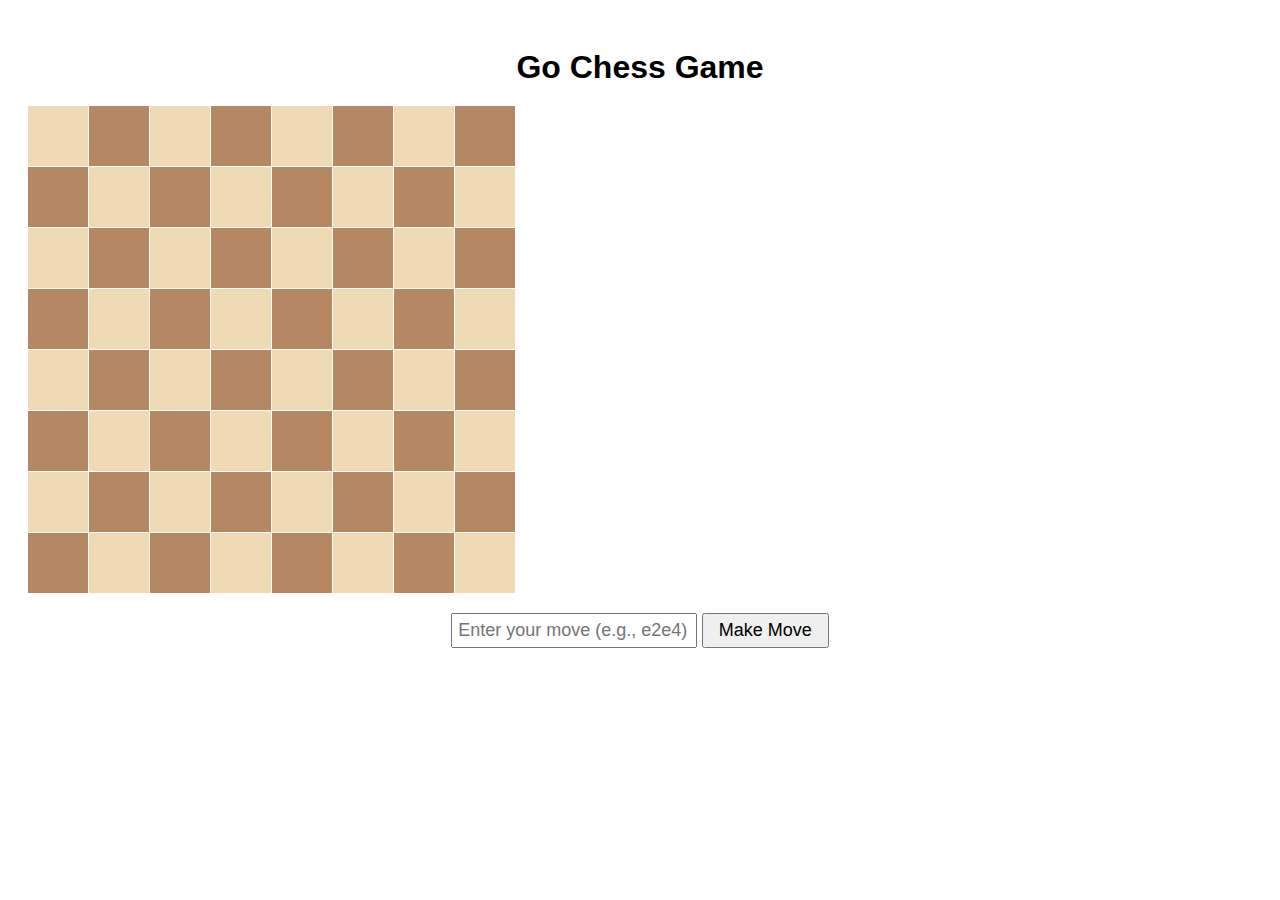
==== main.html @ 84116b94 "Add files via upload" ====
<!DOCTYPE html>
<html lang="en">
<head>
  <meta charset="UTF-8">
  <meta name="viewport" content="width=device-width, initial-scale=1.0">
  <title>Go Chess Game</title>
  <style>
    body {
      font-family: Arial, sans-serif;
      text-align: center;
      padding: 20px;
    }
    h1 {
      margin-bottom: 20px;
    }
    .chessboard {
      display: grid;
      grid-template-columns: repeat(8, 60px); /* 8 columns */
      grid-template-rows: repeat(8, 60px);    /* 8 rows */
      gap: 1px;
    }
    .chessboard div {
      width: 60px;
      height: 60px;
      display: flex;
      justify-content: center;
      align-items: center;
      font-size: 24px;
      font-weight: bold;
    }
    .white {
      background-color: #f0d9b5;
    }
    .black {
      background-color: #b58863;
    }
    #moveInput {
      margin-top: 20px;
      padding: 5px;
      font-size: 18px;
    }
    #sendMove {
      padding: 5px 15px;
      font-size: 18px;
    }
  </style>
</head>
<body>
<h1>Go Chess Game</h1>
<div class="chessboard" id="chessboard"></div>

<input type="text" id="moveInput" placeholder="Enter your move (e.g., e2e4)">
<button id="sendMove">Make Move</button>

<script>
  var ws = new WebSocket("wss://alexer.dev/ws");

  const chessboardElement = document.getElementById("chessboard");
  const moveInput = document.getElementById("moveInput");
  const sendMoveButton = document.getElementById("sendMove");
  let username = ""; // Variable to store the assigned username


  ws.onopen = function() {
    console.log("Connected to WebSocket");
  };

  // Initialize chessboard grid with alternating colors
  function initializeBoard() {
    for (let i = 0; i < 8; i++) {
      for (let j = 0; j < 8; j++) {
        const square = document.createElement('div');
        square.classList.add((i + j) % 2 === 0 ? 'white' : 'black');
        chessboardElement.appendChild(square);
      }
    }
  }

  // Clean the board string: remove ABCDEFGH, 12345678, treat dashes as empty squares
  function cleanBoardString(boardString) {
    // Remove row labels (1-8) and column labels (A-H), and trim spaces
    boardString = boardString.replace(/[ABCDEFGH1-8]/g, '').trim();
    return boardString;
  }

  // Map the cleaned chessboard string to the grid
  function renderBoard(boardString) {
    const squares = chessboardElement.children;

    // Split the board into rows without trimming spaces in the middle
    const rows = cleanBoardString(boardString).split("\n");

    rows.forEach((row, rowIndex) => {
      // Trim leading and trailing spaces from the row but preserve spaces in the middle
      const pieces = row.split(/\s+/);

      pieces.forEach((piece, colIndex) => {
        // Set the content of the square to the chess piece or leave it blank for empty spaces
        squares[rowIndex * 8 + colIndex].textContent = piece === "-" ? " " : piece;      });
    });
  }

  // When WebSocket receives new board state, update the chessboard
  ws.onmessage = function(event) {
    const data = JSON.parse(event.data);
    if (username == "") username = data.username;
    // Store the assigned username


      // Handle other incoming messages
    renderBoard(data.move);

  };


  sendMoveButton.onclick = function() {
    // Create a JSON object containing username, message, and move
    const payload = {
      username: username,
      //message: "Move",
      move: moveInput.value
    };

    // Send the JSON object as a string
    ws.send(JSON.stringify(payload));

    // Clear input fields
//    messageInput.value = '';
    moveInput.value = '';
  };

  // Initialize the board on page load
  initializeBoard();
</script>

</body>
</html>
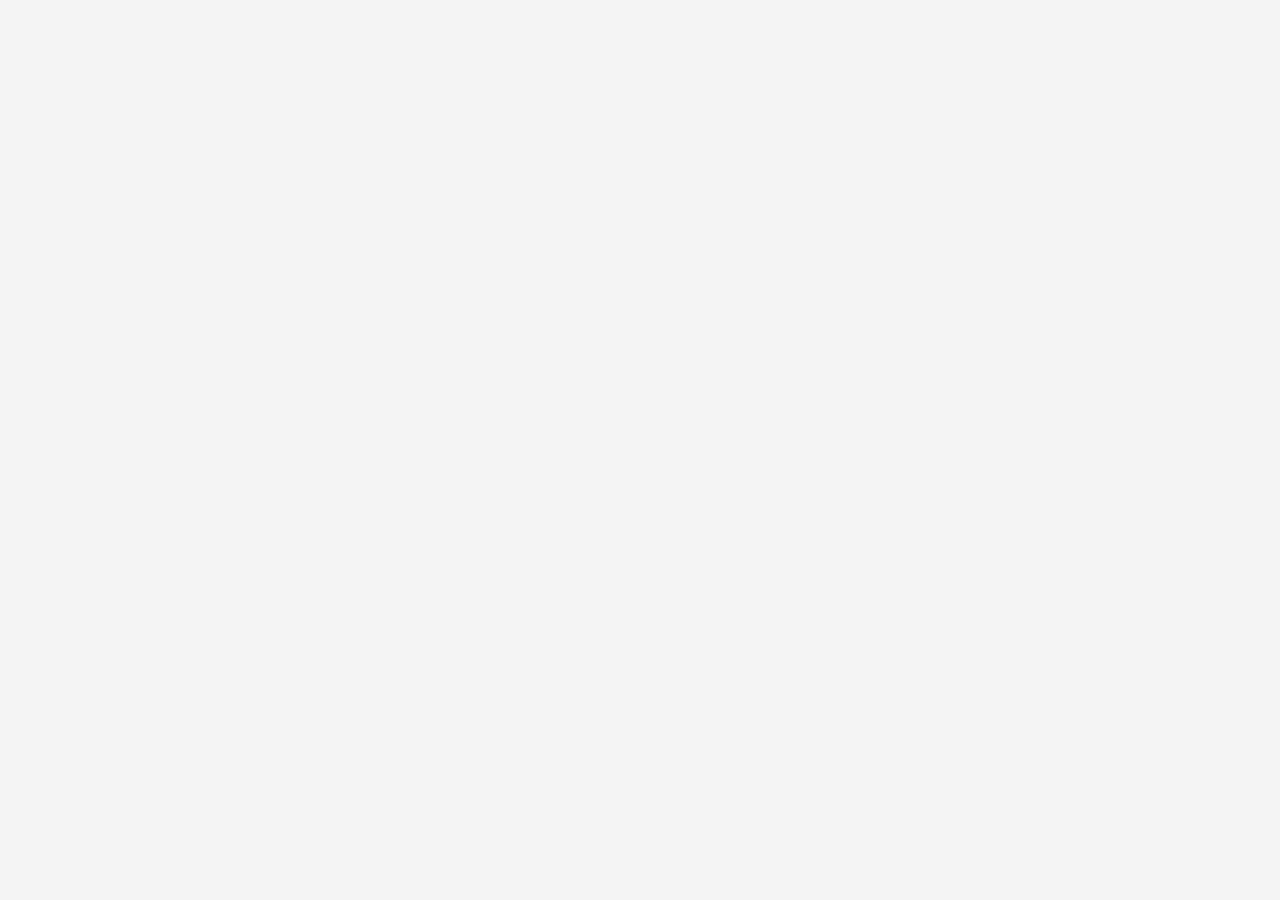
==== commit c7fff221: "Added CSS" ====
--- a/main.html
+++ b/main.html
@@ -1,137 +1,108 @@
 <!DOCTYPE html>
 <html lang="en">
 <head>
-  <meta charset="UTF-8">
-  <meta name="viewport" content="width=device-width, initial-scale=1.0">
-  <title>Go Chess Game</title>
-  <style>
-    body {
-      font-family: Arial, sans-serif;
-      text-align: center;
-      padding: 20px;
-    }
-    h1 {
-      margin-bottom: 20px;
-    }
-    .chessboard {
-      display: grid;
-      grid-template-columns: repeat(8, 60px); /* 8 columns */
-      grid-template-rows: repeat(8, 60px);    /* 8 rows */
-      gap: 1px;
-    }
-    .chessboard div {
-      width: 60px;
-      height: 60px;
-      display: flex;
-      justify-content: center;
-      align-items: center;
-      font-size: 24px;
-      font-weight: bold;
-    }
-    .white {
-      background-color: #f0d9b5;
-    }
-    .black {
-      background-color: #b58863;
-    }
-    #moveInput {
-      margin-top: 20px;
-      padding: 5px;
-      font-size: 18px;
-    }
-    #sendMove {
-      padding: 5px 15px;
-      font-size: 18px;
-    }
-  </style>
+    <meta charset="UTF-8">
+    <meta name="viewport" content="width=device-width, initial-scale=1.0">
+    <title>Test Site</title>
+    <style>
+        * {
+            margin: 0;
+            padding: 0;
+            box-sizing: border-box;
+        }
+
+        body {
+            font-family: Arial, sans-serif;
+            background-color: #f4f4f4;
+            color: #333;
+            padding: 20px;
+            animation: fadeIn 0.75s ease-out;
+        }
+
+        h1 {
+            color: #2C3E50;
+            font-size: 36px;
+            text-align: center;
+            margin-bottom: 20px;
+            opacity: 0;
+            animation: fadeInUp 1s ease-out forwards;
+        }
+
+        h2 {
+            color: #34495E;
+            font-size: 24px;
+            margin-bottom: 10px;
+            opacity: 0;
+            animation: fadeInUp 1.5s ease-out forwards;
+            animation-delay: 0.5s;
+        }
+
+        p {
+            font-size: 16px;
+            line-height: 1.6;
+            margin-bottom: 20px;
+            opacity: 0;
+            animation: fadeInUp 1.5s ease-out forwards;
+            animation-delay: 1s;
+        }
+
+        a {
+            text-decoration: none;
+            font-size: 18px;
+            color: #2980B9;
+            padding: 10px;
+            background-color: #ecf0f1;
+            border-radius: 5px;
+            transition: background-color 0.3s ease, transform 0.3s ease;
+        }
+
+        a:hover {
+            background-color: #bdc3c7;
+            transform: scale(1.05);
+        }
+
+        .container {
+            max-width: 900px;
+            margin: 0 auto;
+            padding: 20px;
+            background-color: #fff;
+            border-radius: 8px;
+            box-shadow: 0 2px 5px rgba(0, 0, 0, 0.1);
+            opacity: 0;
+            animation: fadeInUp 2s ease-out forwards;
+            animation-delay: 1s;
+        }
+
+        @keyframes fadeIn {
+            0% {
+                opacity: 0;
+            }
+            100% {
+                opacity: 1;
+            }
+        }
+
+        @keyframes fadeInUp {
+            0% {
+                opacity: 0;
+                transform: translateY(20px);
+            }
+            100% {
+                opacity: 1;
+                transform: translateY(0);
+            }
+        }
+
+    </style>
 </head>
 <body>
-<h1>Go Chess Game</h1>
-<div class="chessboard" id="chessboard"></div>
-
-<input type="text" id="moveInput" placeholder="Enter your move (e.g., e2e4)">
-<button id="sendMove">Make Move</button>
-
-<script>
-  var ws = new WebSocket("wss://alexer.dev/ws");
-
-  const chessboardElement = document.getElementById("chessboard");
-  const moveInput = document.getElementById("moveInput");
-  const sendMoveButton = document.getElementById("sendMove");
-  let username = ""; // Variable to store the assigned username
+    <div class="container">
+        <h1>Website for Experimental Features</h1>
+        <h2>About This Site</h2>
+        <p>This website is now for testing experimental features since Google App Engine does not support WebSocket.</p>
+        <a href="invoice">Invoice</a>
+    </div>
+</body>
+</html>
 
 
-  ws.onopen = function() {
-    console.log("Connected to WebSocket");
-  };
-
-  // Initialize chessboard grid with alternating colors
-  function initializeBoard() {
-    for (let i = 0; i < 8; i++) {
-      for (let j = 0; j < 8; j++) {
-        const square = document.createElement('div');
-        square.classList.add((i + j) % 2 === 0 ? 'white' : 'black');
-        chessboardElement.appendChild(square);
-      }
-    }
-  }
-
-  // Clean the board string: remove ABCDEFGH, 12345678, treat dashes as empty squares
-  function cleanBoardString(boardString) {
-    // Remove row labels (1-8) and column labels (A-H), and trim spaces
-    boardString = boardString.replace(/[ABCDEFGH1-8]/g, '').trim();
-    return boardString;
-  }
-
-  // Map the cleaned chessboard string to the grid
-  function renderBoard(boardString) {
-    const squares = chessboardElement.children;
-
-    // Split the board into rows without trimming spaces in the middle
-    const rows = cleanBoardString(boardString).split("\n");
-
-    rows.forEach((row, rowIndex) => {
-      // Trim leading and trailing spaces from the row but preserve spaces in the middle
-      const pieces = row.split(/\s+/);
-
-      pieces.forEach((piece, colIndex) => {
-        // Set the content of the square to the chess piece or leave it blank for empty spaces
-        squares[rowIndex * 8 + colIndex].textContent = piece === "-" ? " " : piece;      });
-    });
-  }
-
-  // When WebSocket receives new board state, update the chessboard
-  ws.onmessage = function(event) {
-    const data = JSON.parse(event.data);
-    if (username == "") username = data.username;
-    // Store the assigned username
-
-
-      // Handle other incoming messages
-    renderBoard(data.move);
-
-  };
-
-
-  sendMoveButton.onclick = function() {
-    // Create a JSON object containing username, message, and move
-    const payload = {
-      username: username,
-      //message: "Move",
-      move: moveInput.value
-    };
-
-    // Send the JSON object as a string
-    ws.send(JSON.stringify(payload));
-
-    // Clear input fields
-//    messageInput.value = '';
-    moveInput.value = '';
-  };
-
-  // Initialize the board on page load
-  initializeBoard();
-</script>
-
-</body>
-</html>
